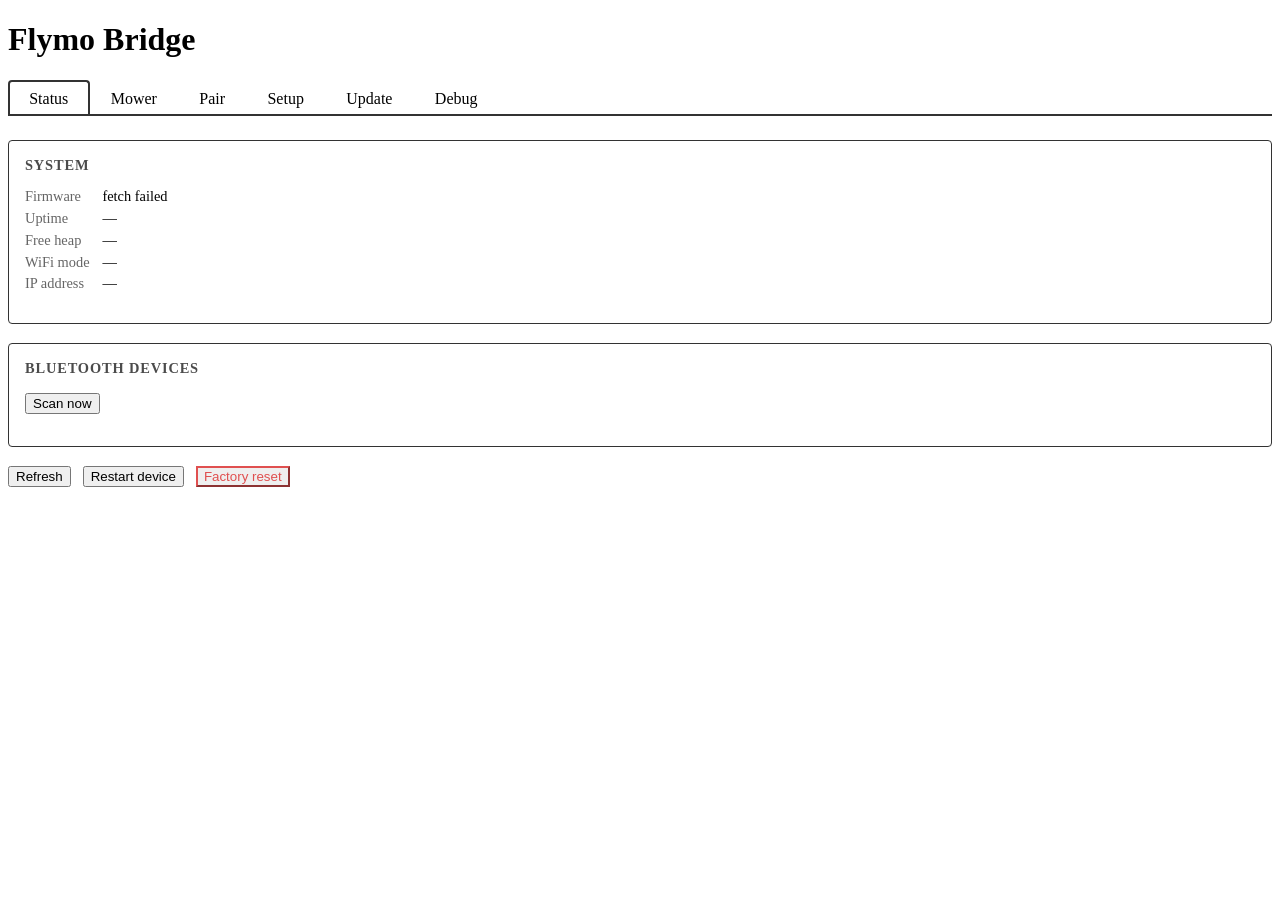
==== data/index.html @ 0b117fb6 "Initial release: Husqvarna to MQTT ESP32 bridge Complete source code and pre-built firmware for BLE " ====
<!DOCTYPE html>
<!-- SPDX-License-Identifier: GPL-3.0-or-later -->
<html lang="en">
<head>
<meta charset="utf-8">
<meta name="viewport" content="width=device-width,initial-scale=1">
<title>Flymo Bridge</title>
<link rel="stylesheet" href="/style.css">
<style>
  .tabs { display:flex; border-bottom:2px solid #333; margin-bottom:1.5rem; }
  .tabs a {
    padding:.5rem 1.2rem; color:var(--fg); text-decoration:none;
    border:2px solid transparent; border-bottom:none;
    margin-bottom:-2px; cursor:pointer;
  }
  .tabs a.active { border-color:#333; border-radius:4px 4px 0 0; color:var(--accent); }
  .tab-pane { display:none; }
  .tab-pane.active { display:block; }
  section { border:1px solid #333; border-radius:4px; padding:1rem; margin-bottom:1.2rem; }
  h2 { margin-top:0; font-size:.9rem; text-transform:uppercase; letter-spacing:.06em; opacity:.7; }
  label { display:block; margin-bottom:.8rem; }
  label span { display:block; font-size:.8rem; opacity:.6; margin-bottom:.2rem; }
  input[type=text], input[type=password] { width:100%; max-width:22rem; }
  .info-grid { display:grid; grid-template-columns:auto 1fr; gap:.3rem .8rem; font-size:.9rem; }
  .info-grid dt { opacity:.6; }
  .info-grid dd { margin:0; font-family:var(--mono); }
  .msg { min-height:1.2em; font-size:.85rem; }
  /* WiFi + BLE lists */
  #scan-list, #ble-list { list-style:none; padding:0; margin:.8rem 0 0; max-width:28rem; }
  #scan-list li, #ble-list li {
    display:flex; justify-content:space-between; align-items:center;
    padding:.4rem .6rem; border:1px solid #333; border-radius:3px;
    margin-bottom:.3rem; font-size:.9rem;
  }
  #scan-list li { cursor:pointer; }
  #scan-list li:hover { border-color:var(--accent); }
  .rssi { opacity:.5; font-size:.8rem; margin-left:.5rem; white-space:nowrap; }
  .mower-badge { font-size:.75rem; color:var(--accent); margin-left:.4rem; }
  /* OTA progress */
  progress { width:100%; max-width:22rem; height:1rem; margin-top:.5rem; }
  /* Debug log */
  #log {
    background:#111; border:1px solid #333; border-radius:3px;
    padding:.6rem; font-size:.72rem; line-height:1.4;
    max-height:460px; overflow-y:auto; white-space:pre-wrap; word-break:break-all;
    margin:0;
  }
  .log-TRC { color:#555; }
  .log-DBG { color:#888; }
  .log-INF { color:#ccc; }
  .log-WRN { color:#e8a000; }
  .log-ERR { color:#e05050; }
  .log-bar { display:flex; gap:.5rem; align-items:center; margin-bottom:.5rem; flex-wrap:wrap; }
  .log-bar button { padding:.2rem .6rem; font-size:.8rem; }
  #log-status { font-size:.8rem; opacity:.55; margin-left:auto; }
</style>
</head>
<body>
<h1>Flymo Bridge</h1>

<nav class="tabs">
  <a href="#status" class="tab-link">Status</a>
  <a href="#mower"  class="tab-link">Mower</a>
  <a href="#pair"   class="tab-link">Pair</a>
  <a href="#setup"  class="tab-link">Setup</a>
  <a href="#update" class="tab-link">Update</a>
  <a href="#debug"  class="tab-link">Debug</a>
</nav>

<!-- STATUS TAB -->
<div id="status" class="tab-pane">
  <section>
    <h2>System</h2>
    <dl class="info-grid" id="info">
      <dt>Firmware</dt><dd id="i-fw">—</dd>
      <dt>Uptime</dt><dd id="i-up">—</dd>
      <dt>Free heap</dt><dd id="i-heap">—</dd>
      <dt>WiFi mode</dt><dd id="i-wifi">—</dd>
      <dt>IP address</dt><dd id="i-ip">—</dd>
    </dl>
  </section>
  <section>
    <h2>Bluetooth Devices</h2>
    <p>
      <button id="ble-btn" onclick="triggerBle()">Scan now</button>
      <span id="ble-status" style="font-size:.85rem;margin-left:.6rem;opacity:.7;"></span>
    </p>
    <ul id="ble-list"></ul>
  </section>
  <button onclick="loadInfo()">Refresh</button>
  &nbsp;
  <button onclick="doRestart()">Restart device</button>
  &nbsp;
  <button onclick="doFactoryReset()" style="color:#e05050;border-color:#e05050;">Factory reset</button>
  <p id="restart-msg" class="msg placeholder"></p>
</div>

<!-- MOWER TAB -->
<div id="mower" class="tab-pane">
  <section>
    <h2>Status</h2>
    <dl class="info-grid">
      <dt>Connection</dt><dd id="mw-conn">—</dd>
      <dt>State</dt><dd id="mw-state">—</dd>
      <dt>Activity</dt><dd id="mw-activity">—</dd>
      <dt>Battery</dt><dd id="mw-battery">—</dd>
      <dt>Detail</dt><dd id="mw-detail">—</dd>
    </dl>
  </section>
  <section>
    <h2>Controls</h2>
    <div id="mower-wake-row">
      <button onclick="doWake()" style="color:#000;">Wake up</button>
      <span class="msg" id="mw-wake-msg" style="margin-left:.6rem;"></span>
    </div>
    <div id="mower-cmd-row" style="display:none">
      <button onclick="doMowerCmd('mow')"   style="color:#000;border-color:#4a4;">Mow</button>
      &nbsp;
      <button onclick="doMowerCmd('park')"  style="color:#000;border-color:#e8a000;">Park</button>
      &nbsp;
      <button onclick="doMowerCmd('pause')" style="color:#000;border-color:#88a;">Pause</button>
      <span class="msg" id="mw-cmd-msg" style="margin-left:.6rem;"></span>
    </div>
    <div style="margin-top:.6rem;">
      <label for="mow-secs" style="font-size:.85rem;">Mow override duration (seconds):</label>
      <input type="number" id="mow-secs" min="60" max="86400" style="width:7rem;">
      <button onclick="saveMowSecs()" style="color:#000;">Save</button>
      <span class="msg" id="mw-secs-msg" style="margin-left:.6rem;"></span>
    </div>
  </section>
  <span style="font-size:.8rem;opacity:.5;" id="mw-auto-status">Auto-refreshing every 5 s</span>
</div>

<!-- PAIR TAB -->
<div id="pair" class="tab-pane">
  <section>
    <h2>Mower connection</h2>
    <dl class="info-grid" id="mower-info">
      <dt>State</dt><dd id="m-state">—</dd>
      <dt>Address</dt><dd id="m-addr">—</dd>
      <dt>Name</dt><dd id="m-name">—</dd>
      <dt>RSSI</dt><dd id="m-rssi">—</dd>
      <dt>Detail</dt><dd id="m-detail">—</dd>
    </dl>
    <p style="margin-top:.8rem;">
      <button onclick="loadMowerStatus()">Refresh</button>
      &nbsp;
      <button id="disc-btn" onclick="doDisconnect()" style="color:#e05050;border-color:#e05050;">Disconnect</button>
    </p>
  </section>
  <section>
    <h2>Pair / connect</h2>
    <p style="font-size:.85rem;color:#e8a000;max-width:32rem;margin-bottom:.8rem;">
      &#9888; The mower <strong>must be sitting in its charging station</strong> before pairing.
    </p>
    <div style="font-size:.85rem;opacity:.85;max-width:32rem;margin-bottom:1rem;line-height:1.6;">
      <strong>How to prepare the mower for pairing:</strong>
      <ol style="margin:.4rem 0 0 1.2rem;padding:0;">
        <li>Place the mower in the charging station and confirm the charging LED is lit.</li>
        <li>Close the Flymo / Husqvarna app on your phone — only one BLE connection is allowed at a time.</li>
        <li>If the mower was previously paired to a phone, you may need to remove it from the phone's Bluetooth settings first.</li>
        <li>Enter the <strong>operator PIN</strong> below (default <strong>1234</strong>).
          If the mower was set up with the app, the PIN may have been changed — check the original installation paperwork or the app settings.</li>
        <li>Click <strong>Save &amp; connect</strong>. The bridge will connect automatically within a few seconds.</li>
      </ol>
      <p style="margin:.6rem 0 0;opacity:.7;">
        EasiLife GO 400 button reference (for PIN entry on the mower keypad if required):<br>
        <strong>1</strong> = Power &nbsp;|&nbsp;
        <strong>2</strong> = Play/Schedule &nbsp;|&nbsp;
        <strong>3</strong> = Go (arrow) &nbsp;|&nbsp;
        <strong>4</strong> = Home/Park
      </p>
    </div>
    <form id="pair-form">
      <label><span>MAC address (from BLE scan on Status tab)</span>
        <input type="text" id="pair-mac" name="mac" placeholder="aa:bb:cc:dd:ee:ff"
               pattern="([0-9a-fA-F]{2}:){5}[0-9a-fA-F]{2}" autocomplete="off"></label>
      <label><span>Operator PIN</span>
        <input type="text" id="pair-pin" name="pin" value="1234"
               pattern="[0-9]{1,6}" inputmode="numeric" style="max-width:8rem;"></label>
      <p><input type="submit" value="Save &amp; connect"></p>
      <p class="msg placeholder" id="pair-msg"></p>
    </form>
  </section>
</div>

<!-- SETUP TAB -->
<div id="setup" class="tab-pane">
  <section>
    <h2>WiFi</h2>
    <button id="scan-btn" onclick="startScan()">Scan for networks</button>
    <p id="scan-msg" class="msg placeholder"></p>
    <ul id="scan-list"></ul>
    <form id="wifi-form">
      <label><span>Network (SSID)</span>
        <input type="text" id="wifi-ssid" name="ssid" autocomplete="off" required></label>
      <label><span>Password <small id="wifi-pw-hint" style="opacity:.6"></small></span>
        <input type="password" id="wifi-psk" name="psk" autocomplete="new-password"></label>
      <p><input type="submit" value="Save &amp; restart"></p>
      <p class="msg placeholder" id="wifi-msg"></p>
    </form>
  </section>
  <section>
    <h2>Admin credentials</h2>
    <form id="admin-form">
      <label><span>Username</span>
        <input type="text" name="user" autocomplete="username"></label>
      <label><span>New password</span>
        <input type="password" name="new_pass" autocomplete="new-password" required></label>
      <p><input type="submit" value="Update credentials"></p>
      <p class="msg placeholder" id="admin-msg"></p>
    </form>
    <p style="font-size:.85rem;opacity:.7;margin:.6rem 0 .3rem;">
      Password authentication for the web UI. Off by default. If you enable
      it and get locked out, hold the BOOT button &gt;5 s to wipe settings.
    </p>
    <p>
      <label style="display:inline">
        <input type="checkbox" id="auth-toggle" onchange="toggleAuth()"
               style="width:auto"> Require password to access the web UI
      </label>
      <span class="msg" id="auth-msg" style="margin-left:.6rem;"></span>
    </p>
  </section>
  <section>
    <h2>MQTT broker</h2>
    <form id="mqtt-form">
      <label><span>Host (blank = disabled)</span>
        <input type="text" id="mqtt-host" name="host" autocomplete="off"></label>
      <label><span>Port</span>
        <input type="number" id="mqtt-port" name="port" min="1" max="65535" value="1883"></label>
      <label><span>Username (optional)</span>
        <input type="text" id="mqtt-user" name="user" autocomplete="off"></label>
      <label><span>Password (optional, blank = keep)</span>
        <input type="password" name="pass" autocomplete="new-password"></label>
      <p><input type="submit" value="Save &amp; restart"></p>
      <p class="msg placeholder" id="mqtt-msg"></p>
    </form>
  </section>
</div>

<!-- UPDATE TAB -->
<div id="update" class="tab-pane">
  <section>
    <h2>Web Flashing Mode</h2>
    <p id="maint-status" style="margin:.4rem 0;"></p>
    <p style="font-size:.85rem;opacity:.7;margin:.2rem 0 .6rem;">
      Enable this before uploading firmware from the browser. Bluetooth will be
      disabled after reboot so the device can accept the OTA flash safely.
      Re-enable it when you are finished.
    </p>
    <button id="maint-btn" onclick="toggleMaintenance()">…</button>
    <span class="msg" id="maint-msg" style="margin-left:.6rem;"></span>
  </section>
  <section>
    <h2>Firmware OTA</h2>
    <p>Select the firmware binary and upload. The web UI is bundled into the
       firmware — a single <code>firmware.bin</code> is the only file needed.</p>
    <p style="font-size:.85rem;opacity:.7;margin:.2rem 0 .6rem;">
      If you are flashing from the browser, enable Web Flashing Mode first,
      then upload the firmware binary and allow the device to reboot.
    </p>
    <label><span>Firmware file (.bin)</span>
      <input type="file" id="ota-file" accept=".bin"></label>
    <p>
      <button id="ota-btn" onclick="startOta()">Upload firmware</button>
    </p>
    <progress id="ota-progress" value="0" max="100" style="display:none"></progress>
    <p id="ota-msg" class="msg placeholder"></p>
  </section>
</div>

<!-- DEBUG TAB -->
<div id="debug" class="tab-pane">
  <section>
    <h2>Live log</h2>
    <div class="log-bar">
      <button onclick="clearLog()">Clear</button>
      <label style="margin:0;display:flex;align-items:center;gap:.3rem;font-size:.8rem;">
        Min level:
        <select id="log-level" onchange="renderLog()">
          <option value="0">TRACE</option>
          <option value="1">DEBUG</option>
          <option value="2" selected>INFO</option>
          <option value="3">WARN</option>
          <option value="4">ERROR</option>
        </select>
      </label>
      <span id="log-status">connecting…</span>
    </div>
    <pre id="log"></pre>
  </section>
</div>

<script>
// ---- Tab routing ----
var _evtSource = null;

function showTab(id) {
  document.querySelectorAll('.tab-pane').forEach(function(p){ p.classList.remove('active'); });
  document.querySelectorAll('.tab-link').forEach(function(a){ a.classList.remove('active'); });
  var pane = document.getElementById(id);
  if (pane) pane.classList.add('active');
  var link = document.querySelector('.tab-link[href="#' + id + '"]');
  if (link) link.classList.add('active');
  if (id === 'status') { loadInfo(); loadBle(); startBleAutoRefresh(); }
  else                 { stopBleAutoRefresh(); }
  if (id === 'mower')  { startMowerAutoRefresh(); }
  else                 { stopMowerAutoRefresh(); }
  if (id === 'pair')   { loadMowerStatus(); }
  if (id === 'update') { loadMaintenance(); }
  if (id === 'setup')  { loadSetup(); }
  if (id === 'debug' && !_evtSource) connectLog();
}

document.querySelectorAll('.tab-link').forEach(function(a) {
  a.addEventListener('click', function(e) {
    e.preventDefault();
    var id = this.getAttribute('href').slice(1);
    history.replaceState(null, '', '#' + id);
    showTab(id);
  });
});

var tab = location.hash.slice(1) || 'status';
showTab(tab);

// ---- Status: system info ----
function loadInfo() {
  fetch('/api/system/info')
    .then(function(r){ return r.json(); })
    .then(function(j) {
      document.getElementById('i-fw').textContent   = j.fw;
      document.getElementById('i-up').textContent   = j.uptime_s + ' s';
      document.getElementById('i-heap').textContent = (j.heap / 1024).toFixed(1) + ' KB';
      document.getElementById('i-wifi').textContent = j.wifi;
      document.getElementById('i-ip').textContent   = j.ip;
    })
    .catch(function(){ document.getElementById('i-fw').textContent = 'fetch failed'; });
}

function loadMaintenance() {
  fetch('/api/system/maintenance')
    .then(function(r){ return r.json(); })
    .then(function(j) {
      var on = j.maintenance;
      document.getElementById('maint-status').textContent = on
        ? 'ACTIVE — Bluetooth is disabled.' : 'Off — Bluetooth running normally.';
      document.getElementById('maint-status').style.color = on ? '#e05050' : '#4a4';
      var btn = document.getElementById('maint-btn');
      btn.textContent = on ? 'Disable maintenance mode' : 'Enable maintenance mode';
      btn.style.color = on ? '' : '#e8a000';
      btn.style.borderColor = on ? '' : '#e8a000';
      btn._maintOn = on;
    })
    .catch(function(){});
}

function doRestart() {
  var msg = document.getElementById('restart-msg');
  msg.textContent = 'Restarting…';
  fetch('/api/system/restart', {method:'POST'})
    .then(function(){ msg.textContent = 'Done — page will reload in 5 s.'; setTimeout(function(){ location.reload(); }, 5000); })
    .catch(function(){ msg.textContent = 'Failed.'; });
}

function doFactoryReset() {
  if (!confirm('Factory reset will wipe all settings (WiFi, admin password, mower pairing) and reboot to setup mode.\n\nAre you sure?')) return;
  var msg = document.getElementById('restart-msg');
  msg.textContent = 'Resetting…';
  fetch('/api/system/factory-reset', {method:'POST'})
    .then(function(){ msg.textContent = 'Done — device wiped and rebooting. Connect to "FlymoBridge-setup" WiFi.'; })
    .catch(function(){ msg.textContent = 'Failed.'; });
}

function toggleMaintenance() {
  var btn = document.getElementById('maint-btn');
  var msg = document.getElementById('maint-msg');
  var enable = !btn._maintOn;
  if (enable && !confirm('Enable maintenance mode?\n\nBluetooth will be disabled after reboot. Use this when OTA-flashing. Re-enable when done.')) return;
  msg.textContent = 'Saving…';
  var body = new FormData();
  body.append('enable', enable ? '1' : '0');
  fetch('/api/system/maintenance', {method:'POST', body: body})
    .then(function(){ msg.textContent = 'Saved — rebooting…'; setTimeout(function(){ location.reload(); }, 5000); })
    .catch(function(){ msg.textContent = 'Failed.'; });
}

// ---- Setup: prefill SSID, masked password, auth toggle ----
function loadSetup() {
  fetch('/api/system/info')
    .then(function(r){ return r.json(); })
    .then(function(j) {
      var ssid = document.getElementById('wifi-ssid');
      if (ssid && !ssid.value) ssid.value = j.ssid || '';
      var hint = document.getElementById('wifi-pw-hint');
      var psk  = document.getElementById('wifi-psk');
      if (j.wifi_pw_set) {
        if (hint) hint.textContent = '(set — leave blank to keep)';
        if (psk)  psk.placeholder = '••••••••';
      } else {
        if (hint) hint.textContent = '(none set)';
      }
      var at = document.getElementById('auth-toggle');
      if (at) at.checked = !!j.auth;
    })
    .catch(function(){});
}

function toggleAuth() {
  var at = document.getElementById('auth-toggle');
  var msg = document.getElementById('auth-msg');
  var on = at.checked;
  if (on && !confirm('Require a password for the web UI?\n\nMake sure you know the admin username/password. If you get locked out, hold the BOOT button >5 s to wipe settings.')) {
    at.checked = false; return;
  }
  msg.textContent = 'Saving…';
  var body = new FormData();
  body.append('enable', on ? '1' : '0');
  fetch('/api/auth', {method:'POST', body: body})
    .then(function(r){ if (!r.ok) throw 0; return r; })
    .then(function(){ msg.textContent = on ? 'Auth ON — you may be prompted to log in.' : 'Auth OFF.'; })
    .catch(function(){ msg.textContent = 'Failed.'; at.checked = !on; });
}

// ---- Status: BLE devices ----
var _bleTimer = null;
var _bleAutoTimer = null;
var _userScan = false;   // true only between a user Scan click and its result

function triggerBle() {
  var btn = document.getElementById('ble-btn');
  _userScan = true;
  btn.disabled = true;
  btn.textContent = 'Scanning…';
  fetch('/api/ble/trigger', {method:'POST'})
    .then(function(){ pollBle(); })
    .catch(function(){ btn.disabled = false; btn.textContent = 'Scan now'; });
}

function loadBle() {
  fetch('/api/ble/scan')
    .then(function(r){ return r.json(); })
    .then(renderBle)
    .catch(function(){});
}

function pollBle() {
  clearTimeout(_bleTimer);
  fetch('/api/ble/scan')
    .then(function(r){ return r.json(); })
    .then(function(j) {
      renderBle(j);
      if (j.scanning) {
        _bleTimer = setTimeout(pollBle, 1500);
      } else {
        _userScan = false;
        var btn = document.getElementById('ble-btn');
        btn.disabled = false;
        btn.textContent = 'Scan now';
      }
    })
    .catch(function(){
      _userScan = false;
      var btn = document.getElementById('ble-btn');
      btn.disabled = false;
      btn.textContent = 'Scan now';
    });
}

function startBleAutoRefresh() {
  clearInterval(_bleAutoTimer);
  _bleAutoTimer = setInterval(loadBle, 5000);
}

function stopBleAutoRefresh() {
  clearInterval(_bleAutoTimer);
  _bleAutoTimer = null;
}

function renderBle(j) {
  var status = document.getElementById('ble-status');
  if (j.scanning && _userScan) {
    status.textContent = 'Scanning…';
  } else if (j.devices && j.devices.length) {
    status.textContent = j.devices.length + ' device(s) found.';
  } else {
    status.textContent = 'No devices found — make sure the mower is docked and powered on.';
  }
  if (!j.devices || !j.devices.length) return;
  var list = document.getElementById('ble-list');
  list.innerHTML = '';
  j.devices.sort(function(a,b){ return b.rssi - a.rssi; });
  j.devices.forEach(function(d) {
    var li = document.createElement('li');
    var label = d.name || d.addr;
    var nameEl = document.createElement('span');
    nameEl.textContent = label;
    if (d.mower) {
      var badge = document.createElement('span');
      badge.className = 'mower-badge';
      badge.textContent = ' ★ mower';
      nameEl.appendChild(badge);
    }
    var meta = document.createElement('span');
    meta.className = 'rssi';
    meta.textContent = d.rssi + ' dBm';
    if (d.name && d.name !== d.addr) li.title = d.addr;
    if (d.mower) {
      li.style.cursor = 'pointer';
      li.title = 'Click to use on Pair tab — ' + d.addr;
      li.addEventListener('click', function() {
        document.getElementById('pair-mac').value = d.addr;
        history.replaceState(null, '', '#pair');
        showTab('pair');
      });
    }
    li.appendChild(nameEl);
    li.appendChild(meta);
    list.appendChild(li);
  });
}

// ---- Pair tab ----
var _mowerPollTimer = null;

function loadMowerStatus() {
  fetch('/api/mower/status')
    .then(function(r){ return r.json(); })
    .then(function(j) {
      document.getElementById('m-state').textContent  = j.state  || '—';
      document.getElementById('m-addr').textContent   = j.addr   || '—';
      document.getElementById('m-name').textContent   = j.name   || '—';
      document.getElementById('m-rssi').textContent   = j.rssi != null ? j.rssi + ' dBm' : '—';
      document.getElementById('m-detail').textContent = j.detail || '—';
      // Auto-fill MAC if empty
      var macField = document.getElementById('pair-mac');
      if (!macField.value && j.addr) macField.value = j.addr;
    })
    .catch(function(){});
}

function doDisconnect() {
  fetch('/api/mower/disconnect', {method:'POST'})
    .then(function(){ setTimeout(loadMowerStatus, 500); })
    .catch(function(){});
}

document.getElementById('pair-form').onsubmit = function(e) {
  e.preventDefault();
  var msg = document.getElementById('pair-msg');
  var mac = document.getElementById('pair-mac').value.trim();
  var pin = document.getElementById('pair-pin').value.trim();
  if (!mac) { msg.textContent = 'MAC address required.'; return; }
  msg.textContent = 'Saving and connecting…';
  fetch('/api/mower/pair', {method:'POST', body: new URLSearchParams({mac: mac, pin: pin})})
    .then(function(r){ return r.json(); })
    .then(function(j) {
      if (j.error) { msg.textContent = 'Error: ' + j.error; return; }
      msg.textContent = 'Connecting… check the Debug tab for progress.';
      clearTimeout(_mowerPollTimer);
      (function poll() {
        loadMowerStatus();
        var state = document.getElementById('m-state').textContent;
        if (state !== 'authenticated') _mowerPollTimer = setTimeout(poll, 2000);
      })();
    })
    .catch(function(){ msg.textContent = 'Request failed.'; });
};

// ---- Setup: forms ----
function postForm(url, data, msgEl, restart) {
  fetch(url, {method:'POST', body:new URLSearchParams(data)})
    .then(function(r){ return r.json(); })
    .then(function(j) {
      if (j.error) { msgEl.textContent = 'Error: ' + j.error; return; }
      msgEl.textContent = restart
        ? 'Saved. Device restarting — connect to your WiFi then visit flymo-bridge.local'
        : 'Saved.';
    })
    .catch(function(){ msgEl.textContent = 'Request failed.'; });
}

document.getElementById('wifi-form').onsubmit = function(e) {
  e.preventDefault();
  var f = e.target, msg = document.getElementById('wifi-msg');
  msg.textContent = 'Saving…';
  postForm('/api/wifi', {ssid: f.ssid.value, psk: f.psk.value}, msg, true);
};

document.getElementById('admin-form').onsubmit = function(e) {
  e.preventDefault();
  var f = e.target, msg = document.getElementById('admin-msg');
  msg.textContent = 'Saving…';
  postForm('/api/admin', {user: f.user.value, new_pass: f.new_pass.value}, msg, false);
};

document.getElementById('mqtt-form').onsubmit = function(e) {
  e.preventDefault();
  var f = e.target, msg = document.getElementById('mqtt-msg');
  msg.textContent = 'Saving…';
  postForm('/api/mqtt', {host: f.host.value, port: f.port.value,
                         user: f.user.value, pass: f.pass.value}, msg, true);
};

function loadMqtt() {
  fetch('/api/mqtt').then(function(r){ return r.json(); }).then(function(j){
    if (j.host !== undefined) document.getElementById('mqtt-host').value = j.host;
    if (j.port) document.getElementById('mqtt-port').value = j.port;
    if (j.user !== undefined) document.getElementById('mqtt-user').value = j.user;
  }).catch(function(){});
}
loadMqtt();

// ---- Setup: WiFi scan ----
var _scanTimer = null;

function startScan() {
  document.getElementById('scan-msg').textContent = 'Scanning…';
  document.getElementById('scan-list').innerHTML = '';
  document.getElementById('scan-btn').disabled = true;
  pollScan();
}

function pollScan() {
  fetch('/api/wifi/scan')
    .then(function(r){ return r.json(); })
    .then(function(j) {
      if (j.scanning) { _scanTimer = setTimeout(pollScan, 1500); return; }
      document.getElementById('scan-btn').disabled = false;
      document.getElementById('scan-msg').textContent = j.length ? '' : 'No networks found.';
      var list = document.getElementById('scan-list');
      list.innerHTML = '';
      j.sort(function(a,b){ return b.rssi - a.rssi; });
      j.forEach(function(net) {
        var li = document.createElement('li');
        li.title = 'Click to use this network';
        var name = document.createTextNode(net.ssid);
        var meta = document.createElement('span');
        meta.className = 'rssi';
        meta.textContent = net.rssi + ' dBm' + (net.secure ? ' 🔒' : '');
        li.appendChild(name); li.appendChild(meta);
        li.addEventListener('click', function() {
          document.getElementById('wifi-ssid').value = net.ssid;
          if (net.secure) {
            var psk = document.querySelector('#wifi-form input[name=psk]');
            if (psk) psk.focus();
          }
        });
        list.appendChild(li);
      });
    })
    .catch(function() {
      document.getElementById('scan-btn').disabled = false;
      document.getElementById('scan-msg').textContent = 'Scan failed.';
    });
}

// ---- Update: OTA upload ----
function startOta() {
  var fileInput = document.getElementById('ota-file');
  var msg       = document.getElementById('ota-msg');
  var progress  = document.getElementById('ota-progress');
  var btn       = document.getElementById('ota-btn');
  if (!fileInput.files.length) { msg.textContent = 'Select a firmware .bin file first.'; return; }
  var file = fileInput.files[0];
  var form = new FormData();
  form.append('firmware', file, file.name);
  btn.disabled = true;
  progress.style.display = 'block';
  progress.value = 0;
  msg.textContent = 'Uploading…';
  var xhr = new XMLHttpRequest();
  xhr.upload.addEventListener('progress', function(e) {
    if (e.lengthComputable) progress.value = Math.round(e.loaded / e.total * 100);
  });
  xhr.addEventListener('load', function() {
    btn.disabled = false;
    try {
      var j = JSON.parse(xhr.responseText);
      if (j.ok) {
        msg.textContent = 'Flash OK — device restarting. Page will reload in 10 s.';
        setTimeout(function(){ location.reload(); }, 10000);
      } else {
        msg.textContent = 'Error: ' + (j.error || 'flash failed');
      }
    } catch(ex) {
      msg.textContent = xhr.status === 200 ? 'Done.' : 'Upload failed (' + xhr.status + ')';
    }
  });
  xhr.addEventListener('error', function() { btn.disabled = false; msg.textContent = 'Network error.'; });
  xhr.open('POST', '/api/ota');
  xhr.send(form);
}

// ---- Mower tab ----
var _mowerAutoTimer = null;
var MOWER_STATES     = ['Off','Wait for safety pin','Stopped','Fatal error',
                        'Pending start','Paused','Mowing','Restricted','Error'];
var MOWER_ACTIVITIES = ['None','Charging','Going out','Mowing',
                        'Going home','Parked','Stopped in garden'];

function loadMowerTab() {
  fetch('/api/mower/status')
    .then(function(r){ return r.json(); })
    .then(function(j) {
      var isAuth = j.state === 'authenticated';
      var connEl = document.getElementById('mw-conn');
      connEl.textContent = j.state || '—';
      connEl.style.color = isAuth ? 'var(--accent)' :
                           (j.state === 'error' ? '#e05050' : '');
      var ms = j.mower_state;
      var ma = j.mower_activity;
      var mb = j.mower_battery;
      document.getElementById('mw-state').textContent    = ms !== null ? (MOWER_STATES[ms]     || ms)     : '—';
      document.getElementById('mw-activity').textContent = ma !== null ? (MOWER_ACTIVITIES[ma] || ma)     : '—';
      document.getElementById('mw-battery').textContent  = mb !== null ? mb + '%'                          : '—';
      document.getElementById('mw-detail').textContent   = j.detail || '—';
      document.getElementById('mower-wake-row').style.display = isAuth ? 'none' : '';
      document.getElementById('mower-cmd-row').style.display  = isAuth ? ''     : 'none';
    })
    .catch(function(){});
  var secsEl = document.getElementById('mow-secs');
  if (secsEl && !secsEl.value) {
    fetch('/api/mower/mow-secs')
      .then(function(r){ return r.json(); })
      .then(function(j){ if (j.secs) secsEl.value = j.secs; })
      .catch(function(){});
  }
}

function startMowerAutoRefresh() {
  clearInterval(_mowerAutoTimer);
  loadMowerTab();
  _mowerAutoTimer = setInterval(loadMowerTab, 5000);
}

function stopMowerAutoRefresh() {
  clearInterval(_mowerAutoTimer);
  _mowerAutoTimer = null;
}

function doWake() {
  var msg = document.getElementById('mw-wake-msg');
  msg.textContent = 'Waking…';
  fetch('/api/mower/wake', {method:'POST'})
    .then(function(r){ return r.json(); })
    .then(function(j) {
      msg.textContent = j.ok ? 'Wake sent — connecting…' : 'Failed.';
    })
    .catch(function(){ msg.textContent = 'Failed.'; });
}

function saveMowSecs() {
  var msg = document.getElementById('mw-secs-msg');
  var v = document.getElementById('mow-secs').value;
  msg.textContent = 'Saving…';
  fetch('/api/mower/mow-secs', {method:'POST', body:new URLSearchParams({secs:v})})
    .then(function(r){ return r.json(); })
    .then(function(j) {
      msg.textContent = j.ok ? 'Saved.' : ('Error: ' + (j.error || '?'));
    })
    .catch(function(){ msg.textContent = 'Failed.'; });
}

function doMowerCmd(cmd) {
  var msg = document.getElementById('mw-cmd-msg');
  msg.textContent = 'Sending ' + cmd + '…';
  fetch('/api/mower/command', {method:'POST', body:new URLSearchParams({cmd:cmd})})
    .then(function(r){ return r.json(); })
    .then(function(j) {
      msg.textContent = j.ok ? cmd + ' sent.' : ('Error: ' + (j.error || '?'));
    })
    .catch(function(){ msg.textContent = 'Failed.'; });
}

// ---- Debug: SSE log ----
var _logEntries = []; // {id, ts, lv, src, msg}
var LV = ['TRC','DBG','INF','WRN','ERR'];

function connectLog() {
  _evtSource = new EventSource('/api/debug/stream');
  _evtSource.addEventListener('log', function(e) {
    try {
      var entry = JSON.parse(e.data);
      _logEntries.push(entry);
      if (_logEntries.length > 2000) _logEntries.splice(0, 500);
      appendLogEntry(entry);
    } catch(ex) {}
  });
  _evtSource.onopen = function() {
    document.getElementById('log-status').textContent = 'connected';
  };
  _evtSource.onerror = function() {
    document.getElementById('log-status').textContent = 'reconnecting…';
  };
}

function appendLogEntry(entry) {
  var minLv = parseInt(document.getElementById('log-level').value, 10);
  var lvIdx = LV.indexOf(entry.lv);
  if (lvIdx < minLv) return;
  var pre = document.getElementById('log');
  var line = document.createElement('span');
  line.className = 'log-' + entry.lv;
  line.textContent = '[' + entry.ts + '] ' + entry.lv + ' ' + entry.src + ': ' + entry.msg + '\n';
  pre.appendChild(line);
  // Trim to 500 visible lines
  while (pre.childNodes.length > 500) pre.removeChild(pre.firstChild);
  pre.scrollTop = pre.scrollHeight;
}

function renderLog() {
  var pre = document.getElementById('log');
  pre.innerHTML = '';
  var minLv = parseInt(document.getElementById('log-level').value, 10);
  _logEntries.forEach(function(entry) {
    var lvIdx = LV.indexOf(entry.lv);
    if (lvIdx < minLv) return;
    var line = document.createElement('span');
    line.className = 'log-' + entry.lv;
    line.textContent = '[' + entry.ts + '] ' + entry.lv + ' ' + entry.src + ': ' + entry.msg + '\n';
    pre.appendChild(line);
  });
  pre.scrollTop = pre.scrollHeight;
}

function clearLog() {
  _logEntries = [];
  document.getElementById('log').innerHTML = '';
}
</script>
</body>
</html>
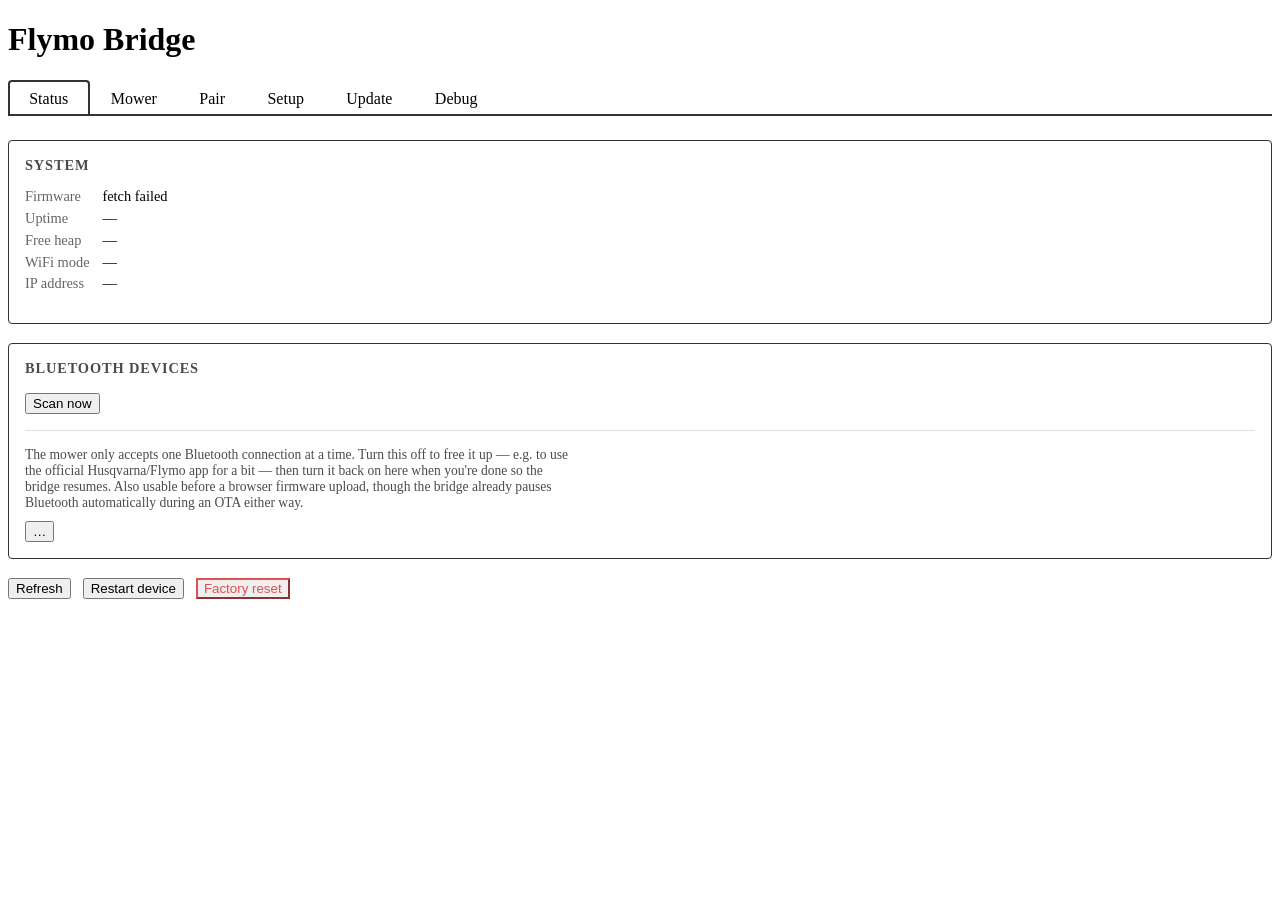
==== commit 967d0950: "Add GitHub OTA, HA update entity, and HA schedule editing One-click firmware update straight from Gi" ====
--- a/data/index.html
+++ b/data/index.html
@@ -86,6 +86,18 @@
       <span id="ble-status" style="font-size:.85rem;margin-left:.6rem;opacity:.7;"></span>
     </p>
     <ul id="ble-list"></ul>
+    <div style="margin-top:.8rem;padding-top:.8rem;border-top:1px solid rgba(128,128,128,.25);">
+      <p id="maint-status" style="margin:.2rem 0;"></p>
+      <p style="font-size:.85rem;opacity:.7;margin:.2rem 0 .6rem;max-width:34rem;">
+        The mower only accepts one Bluetooth connection at a time. Turn this
+        off to free it up — e.g. to use the official Husqvarna/Flymo app for a
+        bit — then turn it back on here when you're done so the bridge
+        resumes. Also usable before a browser firmware upload, though the
+        bridge already pauses Bluetooth automatically during an OTA either way.
+      </p>
+      <button id="maint-btn" onclick="toggleMaintenance()">…</button>
+      <span class="msg" id="maint-msg" style="margin-left:.6rem;"></span>
+    </div>
   </section>
   <button onclick="loadInfo()">Refresh</button>
   &nbsp;
@@ -101,10 +113,12 @@
     <h2>Status</h2>
     <dl class="info-grid">
       <dt>Connection</dt><dd id="mw-conn">—</dd>
-      <dt>State</dt><dd id="mw-state">—</dd>
+      <dt>Status</dt><dd id="mw-state">—</dd>
       <dt>Activity</dt><dd id="mw-activity">—</dd>
       <dt>Battery</dt><dd id="mw-battery">—</dd>
+      <dt>Next start</dt><dd id="mw-next">—</dd>
       <dt>Detail</dt><dd id="mw-detail">—</dd>
+      <dt>Fault</dt><dd id="mw-error">—</dd>
     </dl>
   </section>
   <section>
@@ -114,18 +128,79 @@
       <span class="msg" id="mw-wake-msg" style="margin-left:.6rem;"></span>
     </div>
     <div id="mower-cmd-row" style="display:none">
+      <div id="mower-error-row" style="display:none;margin-bottom:.8rem;">
+        <button onclick="doMowerCmd('clear_error')" style="color:#000;border-color:#e05050;" title="Acknowledge/clear a latched fault (only works once the underlying problem is actually fixed)">Clear error</button>
+        <span class="msg" id="mw-error-msg" style="margin-left:.4rem;"></span>
+      </div>
       <button onclick="doMowerCmd('mow')"   style="color:#000;border-color:#4a4;">Mow</button>
       &nbsp;
-      <button onclick="doMowerCmd('park')"  style="color:#000;border-color:#e8a000;">Park</button>
+      <button onclick="doMowerCmd('pause')" style="color:#000;border-color:#88a;">Pause</button>
       &nbsp;
-      <button onclick="doMowerCmd('pause')" style="color:#000;border-color:#88a;">Pause</button>
-      <span class="msg" id="mw-cmd-msg" style="margin-left:.6rem;"></span>
+      <button onclick="doMowerCmd('resume')" style="color:#000;border-color:#4a4;" title="Clear any park override and follow the weekly schedule again">Resume schedule</button>
+
+      <div style="margin-top:.8rem;font-size:.82rem;opacity:.7;">Park options</div>
+      <div style="margin-top:.35rem;">
+        <button onclick="doMowerCmd('park')" style="color:#000;border-color:#e8a000;" title="Park until the next scheduled start, then resume automatically">Park (until next schedule starts)</button>
+      </div>
+      <div style="margin-top:.35rem;">
+        <button onclick="doMowerCmd('park_indefinite')" style="color:#000;border-color:#e8a000;" title="Park and stay home — ignores the schedule until you press Resume">Park (until further notice)</button>
+      </div>
+      <div style="margin-top:.35rem;">
+        <button onclick="doParkCustom()" style="color:#000;border-color:#e8a000;" title="Park now and override the schedule for the chosen time, then resume">Park (for custom duration &amp; override schedule)</button>
+        for
+        <input id="park-hours" type="number" min="0.25" step="0.25" value="3" style="width:4rem;padding:.2rem;">
+        hours
+      </div>
+      <span class="msg" id="mw-cmd-msg" style="display:block;margin-top:.5rem;"></span>
     </div>
-    <div style="margin-top:.6rem;">
-      <label for="mow-secs" style="font-size:.85rem;">Mow override duration (seconds):</label>
-      <input type="number" id="mow-secs" min="60" max="86400" style="width:7rem;">
-      <button onclick="saveMowSecs()" style="color:#000;">Save</button>
-      <span class="msg" id="mw-secs-msg" style="margin-left:.6rem;"></span>
+  </section>
+  <section>
+    <h2>Bridge</h2>
+    <label for="recheck-min" style="font-size:.85rem;">Re-check interval when idle (minutes):</label>
+    <input type="number" id="recheck-min" min="0" max="1440" style="width:5rem;">
+    <button onclick="saveRecheck()" style="color:#000;">Save</button>
+    <span class="msg" id="recheck-msg" style="margin-left:.4rem;"></span>
+    <div style="font-size:.75rem;opacity:.6;margin-top:.2rem;max-width:34rem;">
+      How often the bridge wakes a sleeping/charging mower to read status &amp; battery
+      temperature (default 60; <strong>0 = never — manual wake only</strong>). It still
+      connects instantly on Wake or a command, and times mowing sessions from the mower's
+      own next start. Note: with 0, the bridge won't auto-notice an autonomous mow until
+      you Wake it.
+    </div>
+  </section>
+  <section id="mower-settings" style="display:none">
+    <h2>Settings</h2>
+    <p style="font-size:.8rem;opacity:.7;margin:-.3rem 0 .7rem;">Read from the mower while it's awake; a change is sent on the next poll.</p>
+    <div id="set-dp-row" style="display:none;margin-bottom:.8rem;">
+      <label for="set-dp" style="font-size:.85rem;">Drive past wire:</label>
+      <input type="number" id="set-dp" min="0" max="50" style="width:4.5rem;"> cm
+      <button onclick="saveDrivePast()" style="color:#000;">Save</button>
+      <span class="msg" id="set-dp-msg" style="margin-left:.4rem;"></span>
+      <div style="font-size:.75rem;opacity:.6;margin-top:.2rem;max-width:34rem;">
+        How far the front drives past the boundary wire before turning back
+        (default 32 cm). Lower = less edge over-mowing &amp; fewer perimeter collisions.</div>
+    </div>
+    <div id="set-col-row" style="display:none;">
+      <label for="set-col" style="font-size:.85rem;">Collision sensitivity:</label>
+      <select id="set-col" onchange="saveCollision()">
+        <option value="0">Low</option><option value="1">Medium</option><option value="2">High</option>
+      </select>
+      <span class="msg" id="set-col-msg" style="margin-left:.4rem;"></span>
+    </div>
+  </section>
+  <section id="mower-schedule" style="display:none">
+    <h2>Schedule</h2>
+    <p style="font-size:.8rem;opacity:.7;margin:-.3rem 0 .7rem;">Mowing tasks stored on the mower. Wake the mower, then Load.</p>
+    <button onclick="loadSchedule()" style="color:#000;">Load schedule</button>
+    <span class="msg" id="sched-msg" style="margin-left:.4rem;"></span>
+    <div id="sched-editor" style="display:none;margin-top:.8rem;">
+      <table id="sched-table" style="font-size:.8rem;border-collapse:collapse;"></table>
+      <div style="margin-top:.6rem;">
+        <button onclick="addSchedRow()" style="color:#000;">+ Add task</button>
+        <button onclick="saveSchedule()" style="color:#000;border-color:#4a4;margin-left:.4rem;">Save to mower</button>
+        <span class="msg" id="sched-save-msg" style="margin-left:.4rem;"></span>
+      </div>
+      <div style="font-size:.75rem;opacity:.6;margin-top:.4rem;">Max 16 tasks; duration up to 1092 min. Saving replaces the mower's whole schedule.</div>
     </div>
   </section>
   <span style="font-size:.8rem;opacity:.5;" id="mw-auto-status">Auto-refreshing every 5 s</span>
@@ -242,23 +317,24 @@
 <!-- UPDATE TAB -->
 <div id="update" class="tab-pane">
   <section>
-    <h2>Web Flashing Mode</h2>
-    <p id="maint-status" style="margin:.4rem 0;"></p>
+    <h2>Update from GitHub</h2>
     <p style="font-size:.85rem;opacity:.7;margin:.2rem 0 .6rem;">
-      Enable this before uploading firmware from the browser. Bluetooth will be
-      disabled after reboot so the device can accept the OTA flash safely.
-      Re-enable it when you are finished.
+      Fetches <code>docs/firmware.bin</code> straight from the project's GitHub
+      <code>main</code> branch over HTTPS and flashes it — no download/upload
+      round-trip needed.
     </p>
-    <button id="maint-btn" onclick="toggleMaintenance()">…</button>
-    <span class="msg" id="maint-msg" style="margin-left:.6rem;"></span>
-  </section>
-  <section>
-    <h2>Firmware OTA</h2>
+    <p id="ghota-status" style="margin:.4rem 0;">—</p>
+    <button id="ghota-check-btn" onclick="checkGithubUpdate()">Check for update</button>
+    <button id="ghota-btn" onclick="startGithubOta()" style="display:none;color:#000;border-color:#4a4;">Update now</button>
+    <span class="msg" id="ghota-msg" style="margin-left:.6rem;"></span>
+  </section>
+  <section>
+    <h2>Firmware OTA (manual upload)</h2>
     <p>Select the firmware binary and upload. The web UI is bundled into the
        firmware — a single <code>firmware.bin</code> is the only file needed.</p>
     <p style="font-size:.85rem;opacity:.7;margin:.2rem 0 .6rem;">
-      If you are flashing from the browser, enable Web Flashing Mode first,
-      then upload the firmware binary and allow the device to reboot.
+      Bluetooth on/off has moved to the Status tab. The bridge already pauses
+      it automatically during a flash either way, so it isn't required here.
     </p>
     <label><span>Firmware file (.bin)</span>
       <input type="file" id="ota-file" accept=".bin"></label>
@@ -303,12 +379,12 @@
   if (pane) pane.classList.add('active');
   var link = document.querySelector('.tab-link[href="#' + id + '"]');
   if (link) link.classList.add('active');
-  if (id === 'status') { loadInfo(); loadBle(); startBleAutoRefresh(); }
+  if (id === 'status') { loadInfo(); loadBle(); startBleAutoRefresh(); loadMaintenance(); }
   else                 { stopBleAutoRefresh(); }
   if (id === 'mower')  { startMowerAutoRefresh(); }
   else                 { stopMowerAutoRefresh(); }
   if (id === 'pair')   { loadMowerStatus(); }
-  if (id === 'update') { loadMaintenance(); }
+  if (id === 'update') { checkGithubUpdate(); }
   if (id === 'setup')  { loadSetup(); }
   if (id === 'debug' && !_evtSource) connectLog();
 }
@@ -343,12 +419,12 @@
   fetch('/api/system/maintenance')
     .then(function(r){ return r.json(); })
     .then(function(j) {
-      var on = j.maintenance;
+      var on = j.maintenance;   // maintenance mode active == Bluetooth disabled
       document.getElementById('maint-status').textContent = on
-        ? 'ACTIVE — Bluetooth is disabled.' : 'Off — Bluetooth running normally.';
+        ? 'Bluetooth is OFF.' : 'Bluetooth is ON — running normally.';
       document.getElementById('maint-status').style.color = on ? '#e05050' : '#4a4';
       var btn = document.getElementById('maint-btn');
-      btn.textContent = on ? 'Disable maintenance mode' : 'Enable maintenance mode';
+      btn.textContent = on ? 'Turn Bluetooth on' : 'Turn Bluetooth off';
       btn.style.color = on ? '' : '#e8a000';
       btn.style.borderColor = on ? '' : '#e8a000';
       btn._maintOn = on;
@@ -377,11 +453,10 @@
   var btn = document.getElementById('maint-btn');
   var msg = document.getElementById('maint-msg');
   var enable = !btn._maintOn;
-  if (enable && !confirm('Enable maintenance mode?\n\nBluetooth will be disabled after reboot. Use this when OTA-flashing. Re-enable when done.')) return;
+  if (enable && !confirm('Turn Bluetooth off?\n\nThe mower only accepts one Bluetooth connection at a time, so this frees it up — e.g. to use the official app. Takes effect after a quick reboot. Turn it back on here when you\'re done so the bridge resumes.')) return;
   msg.textContent = 'Saving…';
-  var body = new FormData();
-  body.append('enable', enable ? '1' : '0');
-  fetch('/api/system/maintenance', {method:'POST', body: body})
+  fetch('/api/system/maintenance', {method:'POST',
+                      body: new URLSearchParams({enable: enable ? '1' : '0'})})
     .then(function(){ msg.textContent = 'Saved — rebooting…'; setTimeout(function(){ location.reload(); }, 5000); })
     .catch(function(){ msg.textContent = 'Failed.'; });
 }
@@ -415,9 +490,8 @@
     at.checked = false; return;
   }
   msg.textContent = 'Saving…';
-  var body = new FormData();
-  body.append('enable', on ? '1' : '0');
-  fetch('/api/auth', {method:'POST', body: body})
+  fetch('/api/auth', {method:'POST',
+                      body: new URLSearchParams({enable: on ? '1' : '0'})})
     .then(function(r){ if (!r.ok) throw 0; return r; })
     .then(function(){ msg.textContent = on ? 'Auth ON — you may be prompted to log in.' : 'Auth OFF.'; })
     .catch(function(){ msg.textContent = 'Failed.'; at.checked = !on; });
@@ -611,6 +685,7 @@
   }).catch(function(){});
 }
 loadMqtt();
+loadRecheck();
 
 // ---- Setup: WiFi scan ----
 var _scanTimer = null;
@@ -657,6 +732,43 @@
 }
 
 // ---- Update: OTA upload ----
+// ---- Update tab: GitHub OTA ----
+function checkGithubUpdate() {
+  var status = document.getElementById('ghota-status');
+  var msg    = document.getElementById('ghota-msg');
+  var btn    = document.getElementById('ghota-btn');
+  status.textContent = 'Checking…';
+  msg.textContent = '';
+  fetch('/api/ota/check')
+    .then(function(r){ return r.json(); })
+    .then(function(j) {
+      if (j.error) { status.textContent = j.error; btn.style.display = 'none'; return; }
+      if (j.update_available) {
+        status.textContent = 'Update available: ' + j.current + ' → ' + j.latest;
+        btn.style.display = '';
+      } else {
+        status.textContent = 'Up to date (' + j.current + ').';
+        btn.style.display = 'none';
+      }
+    })
+    .catch(function(){ status.textContent = 'Check failed — is the bridge online?'; btn.style.display = 'none'; });
+}
+
+function startGithubOta() {
+  if (!confirm('Download and flash the latest firmware from GitHub now?\n\nThe device will reboot when done (~30-60 s).')) return;
+  var btn = document.getElementById('ghota-btn');
+  var msg = document.getElementById('ghota-msg');
+  btn.disabled = true;
+  msg.textContent = 'Started — downloading & flashing on the device, this page will stop responding shortly.';
+  fetch('/api/ota/github', {method:'POST'})
+    .then(function(r){ return r.json(); })
+    .then(function(j) {
+      if (!j.ok) { msg.textContent = 'Error: ' + (j.error || 'failed to start'); btn.disabled = false; return; }
+      setTimeout(function(){ location.reload(); }, 45000);
+    })
+    .catch(function(){ msg.textContent = 'Started (network reply lost — that\'s expected once the device reboots).'; });
+}
+
 function startOta() {
   var fileInput = document.getElementById('ota-file');
   var msg       = document.getElementById('ota-msg');
@@ -715,18 +827,157 @@
       document.getElementById('mw-state').textContent    = ms !== null ? (MOWER_STATES[ms]     || ms)     : '—';
       document.getElementById('mw-activity').textContent = ma !== null ? (MOWER_ACTIVITIES[ma] || ma)     : '—';
       document.getElementById('mw-battery').textContent  = mb !== null ? mb + '%'                          : '—';
+      document.getElementById('mw-next').textContent     = fmtNextStart(j.mower_next_start);
       document.getElementById('mw-detail').textContent   = j.detail || '—';
+      document.getElementById('mw-error').textContent    = j.error_text || '—';
+      document.getElementById('mower-error-row').style.display =
+        (typeof j.error === 'number' && j.error > 0) ? '' : 'none';
       document.getElementById('mower-wake-row').style.display = isAuth ? 'none' : '';
       document.getElementById('mower-cmd-row').style.display  = isAuth ? ''     : 'none';
+      document.getElementById('mower-settings').style.display = isAuth ? '' : 'none';
+      document.getElementById('mower-schedule').style.display = isAuth ? '' : 'none';
+      if (isAuth) {
+        var dpRow = document.getElementById('set-dp-row');
+        if (j.drive_past !== null && j.drive_past !== undefined) {
+          dpRow.style.display = '';
+          var dpIn = document.getElementById('set-dp');
+          if (document.activeElement !== dpIn) dpIn.value = j.drive_past;
+        } else { dpRow.style.display = 'none'; }
+        var colRow = document.getElementById('set-col-row');
+        if (j.collision_resp !== null && j.collision_resp !== undefined) {
+          colRow.style.display = '';
+          var colIn = document.getElementById('set-col');
+          if (document.activeElement !== colIn) colIn.value = String(j.collision_resp);
+        } else { colRow.style.display = 'none'; }
+      }
     })
     .catch(function(){});
-  var secsEl = document.getElementById('mow-secs');
-  if (secsEl && !secsEl.value) {
-    fetch('/api/mower/mow-secs')
-      .then(function(r){ return r.json(); })
-      .then(function(j){ if (j.secs) secsEl.value = j.secs; })
-      .catch(function(){});
+}
+
+function loadRecheck() {
+  fetch('/api/ble/recheck')
+    .then(function(r){ return r.json(); })
+    .then(function(j){
+      var el = document.getElementById('recheck-min');
+      if (j.min && document.activeElement !== el) el.value = j.min;
+    })
+    .catch(function(){});
+}
+
+function saveRecheck() {
+  var msg = document.getElementById('recheck-msg');
+  var v = document.getElementById('recheck-min').value;
+  msg.textContent = 'Saving…';
+  fetch('/api/ble/recheck', {method:'POST', body:new URLSearchParams({min:v})})
+    .then(function(r){ return r.json(); })
+    .then(function(j){ msg.textContent = j.ok ? 'Saved.' : ('Error: '+(j.error||'?')); })
+    .catch(function(){ msg.textContent = 'Failed.'; });
+}
+
+function saveDrivePast() {
+  var msg = document.getElementById('set-dp-msg');
+  var v = document.getElementById('set-dp').value;
+  msg.textContent = 'Saving…';
+  fetch('/api/mower/command', {method:'POST',
+        body:new URLSearchParams({cmd:'drivepast', val:v})})
+    .then(function(r){ return r.json(); })
+    .then(function(j){ msg.textContent = j.ok ? 'Sent.' : ('Error: '+(j.error||'?')); })
+    .catch(function(){ msg.textContent = 'Failed.'; });
+}
+
+function saveCollision() {
+  var msg = document.getElementById('set-col-msg');
+  var v = document.getElementById('set-col').value;
+  var cmd = v === '0' ? 'collision_low' : v === '1' ? 'collision_med' : 'collision_high';
+  msg.textContent = 'Saving…';
+  fetch('/api/mower/command', {method:'POST', body:new URLSearchParams({cmd:cmd})})
+    .then(function(r){ return r.json(); })
+    .then(function(j){ msg.textContent = j.ok ? 'Sent.' : ('Error: '+(j.error||'?')); })
+    .catch(function(){ msg.textContent = 'Failed.'; });
+}
+
+// ---- Schedule editor ----
+var SC_DAYS  = ['Mon','Tue','Wed','Thu','Fri','Sat','Sun'];
+var SC_NAMES = ['Monday','Tuesday','Wednesday','Thursday','Friday','Saturday','Sunday'];
+
+function schedRow(task) {
+  var start = task ? task.start : 32400;     // default 09:00
+  var dur   = task ? task.duration : 3600;   // default 60 min
+  var days  = (task && task.days) ? task.days : [];
+  var hh = String(Math.floor(start/3600)).padStart(2,'0');
+  var mm = String(Math.floor((start%3600)/60)).padStart(2,'0');
+  var tr = document.createElement('tr');
+  var html = '<td style="padding:.2rem .3rem;"><input type="time" class="sc-start" value="'+hh+':'+mm+'"></td>'
+           + '<td style="padding:.2rem .3rem;"><input type="number" class="sc-dur" min="1" max="1092" value="'+Math.round(dur/60)+'" style="width:4rem;"> min</td>';
+  for (var i=0;i<7;i++) {
+    var on = days.indexOf(SC_NAMES[i]) >= 0 ? 'checked' : '';
+    html += '<td style="padding:.2rem .2rem;text-align:center;"><label style="font-size:.7rem;display:block;opacity:.7;">'+SC_DAYS[i]+'</label>'
+         +  '<input type="checkbox" class="sc-day" data-day="'+i+'" '+on+'></td>';
   }
+  html += '<td style="padding:.2rem .3rem;"><button onclick="this.closest(\'tr\').remove()" style="color:#e05050;border-color:#e05050;">✕</button></td>';
+  tr.innerHTML = html;
+  return tr;
+}
+
+function renderSched(tasks) {
+  var tbl = document.getElementById('sched-table');
+  tbl.innerHTML = '';
+  (tasks || []).forEach(function(t){ tbl.appendChild(schedRow(t)); });
+  if (!tasks || tasks.length === 0) tbl.appendChild(schedRow(null));
+}
+
+function addSchedRow() { document.getElementById('sched-table').appendChild(schedRow(null)); }
+
+function loadSchedule() {
+  var msg = document.getElementById('sched-msg');
+  msg.textContent = 'Loading…';
+  fetch('/api/mower/schedule')
+    .then(function(r){ return r.json().then(function(j){ return {ok:r.ok, j:j}; }); })
+    .then(function(res){
+      if (!res.ok || res.j.error) { msg.textContent = 'Error: ' + (res.j.error || 'unavailable'); return; }
+      var n = res.j.tasks ? res.j.tasks.length : 0;
+      msg.textContent = n + ' task(s) loaded.';
+      renderSched(res.j.tasks);
+      document.getElementById('sched-editor').style.display = '';
+    })
+    .catch(function(){ msg.textContent = 'Failed.'; });
+}
+
+function saveSchedule() {
+  var msg = document.getElementById('sched-save-msg');
+  var rows = document.querySelectorAll('#sched-table tr');
+  var tasks = [];
+  for (var r=0;r<rows.length;r++) {
+    var row = rows[r];
+    var t = row.querySelector('.sc-start').value;
+    var durMin = parseInt(row.querySelector('.sc-dur').value, 10);
+    if (!t || !durMin) continue;
+    var p = t.split(':');
+    var start = parseInt(p[0],10)*3600 + parseInt(p[1],10)*60;
+    var dur = Math.min(durMin*60, 65535);
+    var days = [];
+    row.querySelectorAll('.sc-day').forEach(function(cb){
+      if (cb.checked) days.push(SC_NAMES[parseInt(cb.dataset.day,10)]);
+    });
+    if (days.length === 0) continue;
+    tasks.push({start:start, duration:dur, days:days});
+  }
+  if (tasks.length === 0) { msg.textContent = 'Add a task with at least one day.'; return; }
+  msg.textContent = 'Saving (waking mower if asleep, up to ~45s)…';
+  fetch('/api/mower/schedule', {method:'POST', headers:{'Content-Type':'application/json'},
+        body: JSON.stringify({tasks:tasks})})
+    .then(function(r){ return r.json().then(function(j){ return {ok:r.ok, j:j}; }); })
+    .then(function(res){ msg.textContent = (res.ok && !res.j.error) ? 'Saved to mower.' : ('Error: ' + (res.j.error || '?')); })
+    .catch(function(){ msg.textContent = 'Failed.'; });
+}
+
+// Format the mower's next-start unix timestamp (its own clock) for display.
+function fmtNextStart(ts) {
+  if (ts === null || ts === undefined || ts <= 0) return '—';
+  var d = new Date(ts * 1000);
+  if (d.getFullYear() < 2020) return '—';   // mower clock not set
+  return d.toLocaleString([], {weekday:'short', day:'2-digit', month:'short',
+                               hour:'2-digit', minute:'2-digit'});
 }
 
 function startMowerAutoRefresh() {
@@ -751,27 +1002,29 @@
     .catch(function(){ msg.textContent = 'Failed.'; });
 }
 
-function saveMowSecs() {
-  var msg = document.getElementById('mw-secs-msg');
-  var v = document.getElementById('mow-secs').value;
-  msg.textContent = 'Saving…';
-  fetch('/api/mower/mow-secs', {method:'POST', body:new URLSearchParams({secs:v})})
-    .then(function(r){ return r.json(); })
-    .then(function(j) {
-      msg.textContent = j.ok ? 'Saved.' : ('Error: ' + (j.error || '?'));
-    })
-    .catch(function(){ msg.textContent = 'Failed.'; });
-}
-
-function doMowerCmd(cmd) {
+function doMowerCmd(cmd, val) {
   var msg = document.getElementById('mw-cmd-msg');
   msg.textContent = 'Sending ' + cmd + '…';
-  fetch('/api/mower/command', {method:'POST', body:new URLSearchParams({cmd:cmd})})
+  var body = { cmd: cmd };
+  if (val !== undefined && val !== null && val !== '') body.val = val;
+  fetch('/api/mower/command', {method:'POST', body:new URLSearchParams(body)})
     .then(function(r){ return r.json(); })
     .then(function(j) {
       msg.textContent = j.ok ? cmd + ' sent.' : ('Error: ' + (j.error || '?'));
     })
     .catch(function(){ msg.textContent = 'Failed.'; });
+}
+
+// Option 3: park now for a custom number of hours (SetOverridePark), overriding
+// the schedule, then auto-resume. Sends the same 'park' command but WITH a
+// duration in seconds — the firmware routes park+duration to SetOverridePark.
+function doParkCustom() {
+  var h = parseFloat(document.getElementById('park-hours').value);
+  if (!(h > 0)) {
+    document.getElementById('mw-cmd-msg').textContent = 'Enter a number of hours greater than 0.';
+    return;
+  }
+  doMowerCmd('park', Math.round(h * 3600));
 }
 
 // ---- Debug: SSE log ----
